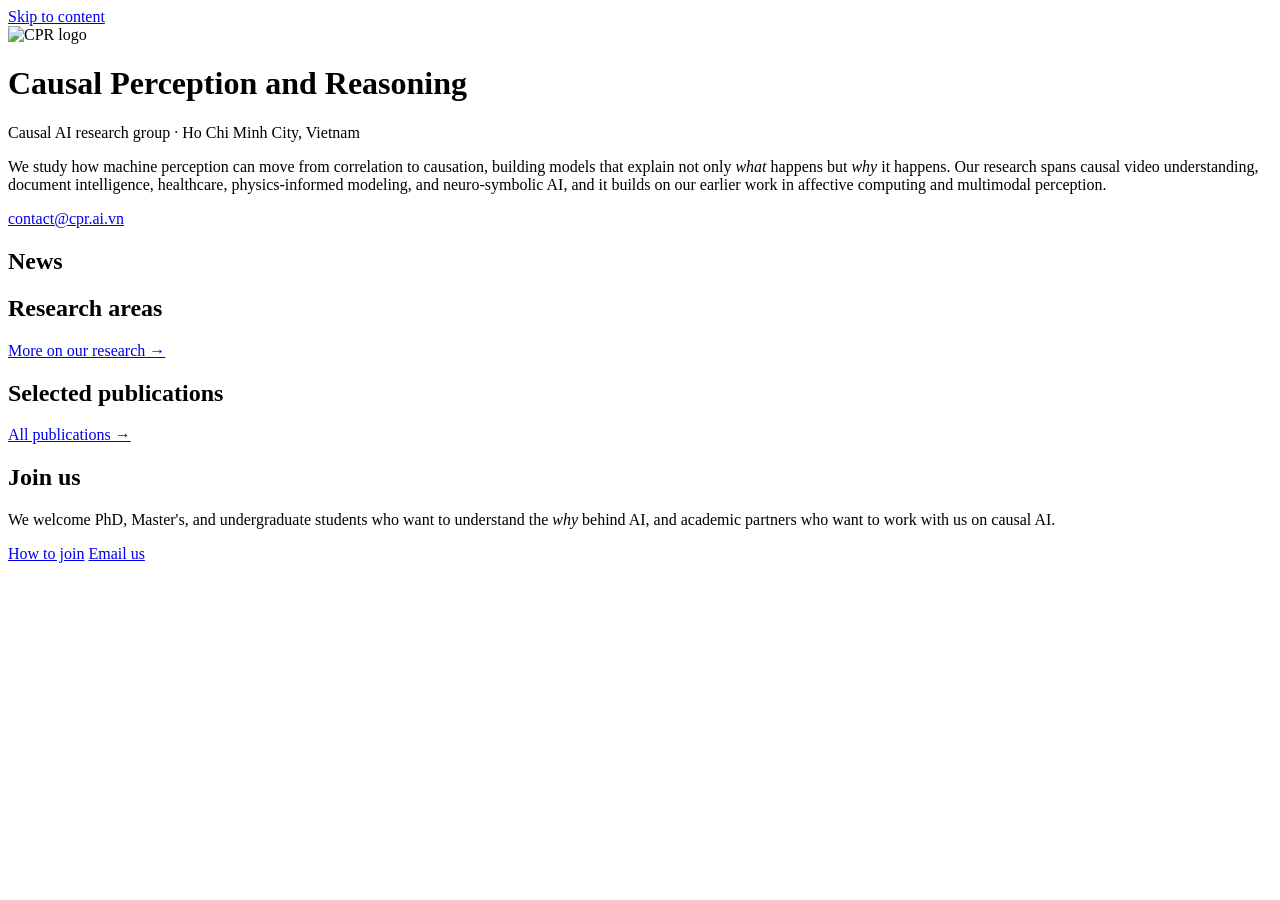
==== index.html @ 3e9b97c7 "Open the site to search engines; add Scholar tags and code links - Remove noindex from the seven pub" ====
<!DOCTYPE html>
<html lang="en">

<head>
    <meta charset="UTF-8">
    <meta name="viewport" content="width=device-width, initial-scale=1.0">
    <meta name="theme-color" content="#f6f8fb" media="(prefers-color-scheme: light)">
    <meta name="theme-color" content="#0c1420" media="(prefers-color-scheme: dark)">

    <!-- Set theme before paint to avoid a flash of the wrong theme -->
    <script>
        (function () {
            try {
                var t = localStorage.getItem('cprl-theme') ||
                    (matchMedia('(prefers-color-scheme: dark)').matches ? 'dark' : 'light');
                document.documentElement.setAttribute('data-theme', t);
            } catch (e) {}
        })();
    </script>

    <title>CPR — Causal Perception and Reasoning Research Group</title>
    <meta name="description" content="CPR is a research group in Ho Chi Minh City, Vietnam, moving AI beyond correlation-based perception to causal reasoning.">
    <link rel="canonical" href="https://cpr.ai.vn/index.html">

    <!-- Open Graph / Twitter -->
    <meta property="og:type" content="website">
    <meta property="og:site_name" content="CPR — Causal Perception and Reasoning">
    <meta property="og:title" content="CPR — Causal Perception and Reasoning Research Group">
    <meta property="og:description" content="CPR is a research group in Ho Chi Minh City, Vietnam, moving AI beyond correlation-based perception to causal reasoning.">
    <meta property="og:url" content="https://cpr.ai.vn/index.html">
    <meta property="og:image" content="https://cpr.ai.vn/banner.jpg">
    <meta property="og:image:alt" content="Causal Perception and Reasoning research group">
    <meta name="twitter:card" content="summary_large_image">
    <meta name="twitter:title" content="CPR — Causal Perception and Reasoning Research Group">
    <meta name="twitter:description" content="CPR is a research group in Ho Chi Minh City, Vietnam, moving AI beyond correlation-based perception to causal reasoning.">
    <meta name="twitter:image" content="https://cpr.ai.vn/banner.jpg">

    <!-- Fonts -->
    <link rel="preconnect" href="https://fonts.googleapis.com">
    <link rel="preconnect" href="https://fonts.gstatic.com" crossorigin>
    <link rel="stylesheet"
        href="https://fonts.googleapis.com/css2?family=Lato:wght@400;700;900&family=Roboto+Mono:wght@400;500&display=swap">

    <!-- Styles -->
    <link rel="stylesheet" href="/css/variables.css">
    <link rel="stylesheet" href="/css/base.css">
    <link rel="stylesheet" href="/css/layout.css">
    <link rel="stylesheet" href="/css/components.css">
    <noscript><style>.fade-in{opacity:1;transform:none}</style></noscript>
    <link rel="icon" type="image/svg+xml" href="/favicon.svg">
    <link rel="icon" href="/favicon.ico">

    <!-- Structured data -->
    <script type="application/ld+json">
    {
        "@context": "https://schema.org",
        "@type": "Organization",
        "name": "Causal Perception and Reasoning (CPR)",
        "url": "https://cpr.ai.vn/",
        "logo": "https://cpr.ai.vn/logo.png",
        "description": "A research group based in Ho Chi Minh City, Vietnam, moving AI beyond correlation-based perception to causal reasoning.",
        "email": "contact@cpr.ai.vn",
        "location": { "@type": "Place", "address": "Ho Chi Minh City, Vietnam" }
    }
    </script>
</head>

<body data-page="home">
    <a href="#main-content" class="skip-link">Skip to content</a>
    <script src="/js/site.js"></script>

    <main id="main-content">
        <div class="container">

            <!-- Intro -->
            <header class="about hero-band fade-in">
                <div class="about__media">
                    <div class="about__logo"><img src="/logo.svg" alt="CPR logo"></div>
                </div>
                <div class="about__body">
                    <h1 class="about__name">Causal Perception and Reasoning</h1>
                    <p class="about__tag">Causal AI research group &middot; Ho Chi Minh City, Vietnam</p>
                    <p class="about__lede">We study how machine perception can move from correlation to causation, building models that explain not only <em>what</em> happens but <em>why</em> it happens. Our research spans causal video understanding, document intelligence, healthcare, physics-informed modeling, and neuro-symbolic AI, and it builds on our earlier work in affective computing and multimodal perception.</p>
                    <div class="about__contacts">
                        <a href="mailto:contact@cpr.ai.vn">contact@cpr.ai.vn</a>
                    </div>
                </div>
            </header>

            <!-- News: content/news.md + newest papers + challenge wins -->
            <section class="section fade-in">
                <h2 class="section-label">News</h2>
                <div id="home-news"></div>
            </section>

            <!-- Research areas: content/research.md (summary field) -->
            <section class="section fade-in">
                <h2 class="section-label">Research areas</h2>
                <div class="card-grid card-grid--wide" id="home-areas"></div>
                <a class="section-cta" href="/research.html">More on our research &rarr;</a>
            </section>

            <!-- Selected publications: entries with "selected: yes" (hidden when none) -->
            <section class="section fade-in">
                <h2 class="section-label">Selected publications</h2>
                <div id="home-selected"></div>
                <a class="section-cta" href="/publications.html">All publications &rarr;</a>
            </section>

            <!-- Join -->
            <section class="section fade-in">
                <div class="join-cta">
                    <h2>Join us</h2>
                    <p>We welcome PhD, Master's, and undergraduate students who want to understand the <em>why</em> behind AI, and academic partners who want to work with us on causal AI.</p>
                    <div class="btn-row">
                        <a class="btn btn-primary btn-lg" href="/join.html">How to join</a>
                        <a class="btn btn-secondary btn-lg" href="mailto:contact@cpr.ai.vn">Email us</a>
                    </div>
                </div>
            </section>

        </div>
    </main>

    <script src="/js/content.js" defer></script>
    <script src="/js/ui.js" defer></script>
    <script src="/js/pages.js" defer></script>
</body>

</html>
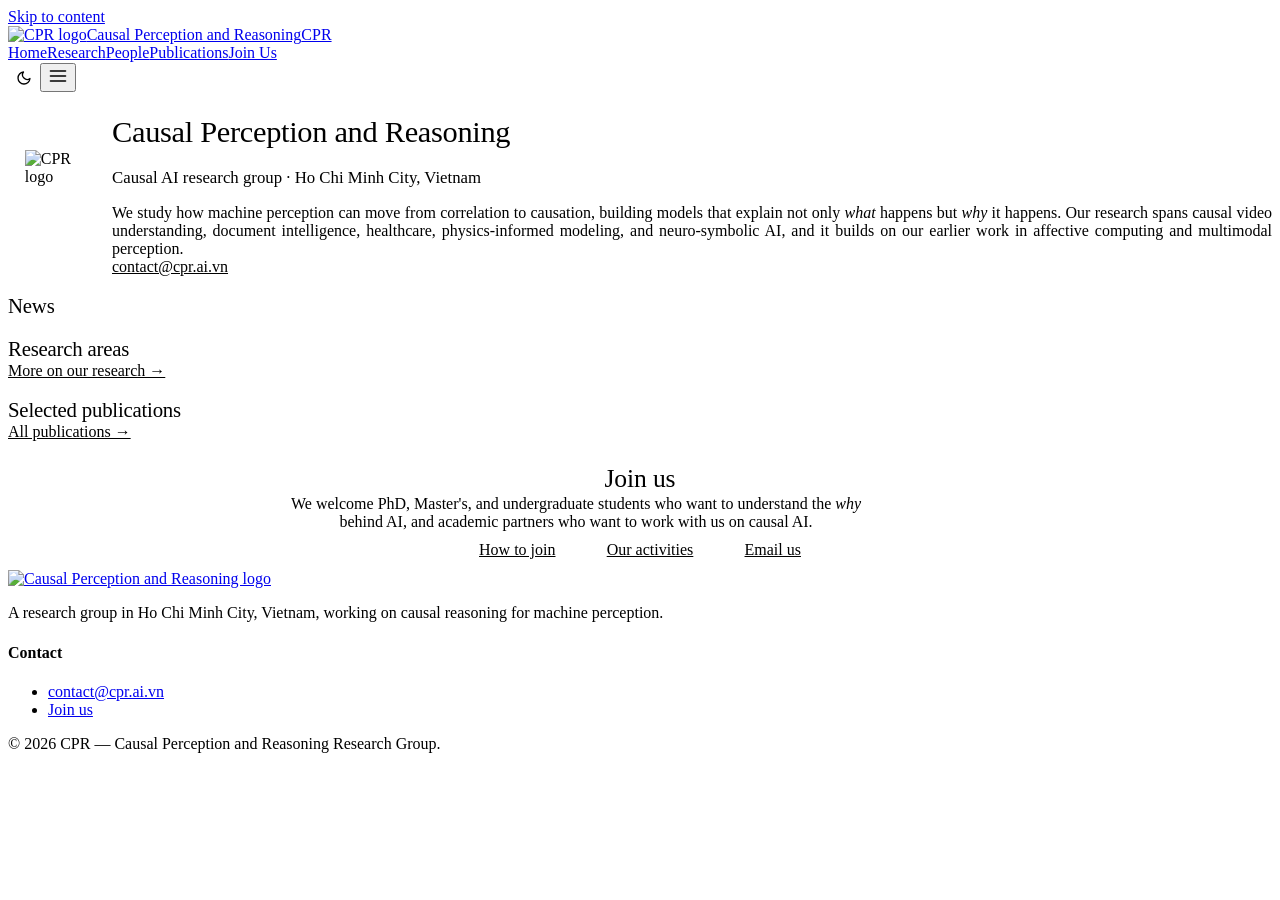
==== commit 6bcff2de: "Home: link the Join card to Activities - Home "Join us" card gains an "Our activities" button to   /" ====
--- a/index.html
+++ b/index.html
@@ -114,6 +114,7 @@
                     <p>We welcome PhD, Master's, and undergraduate students who want to understand the <em>why</em> behind AI, and academic partners who want to work with us on causal AI.</p>
                     <div class="btn-row">
                         <a class="btn btn-primary btn-lg" href="/join.html">How to join</a>
+                        <a class="btn btn-secondary btn-lg" href="/join.html#activities">Our activities</a>
                         <a class="btn btn-secondary btn-lg" href="mailto:contact@cpr.ai.vn">Email us</a>
                     </div>
                 </div>
--- a/css/components.css
+++ b/css/components.css
@@ -0,0 +1,455 @@
+/* ==========================================================
+   Components — the shared building blocks
+   ----------------------------------------------------------
+   Every page is assembled from these pieces (see js/ui.js):
+     page-header · section · card · entry-list / entry ·
+     dated-entry · tag-row (badges + link buttons) · chips ·
+     jump-nav · filter-bar · person · steps · faq · cta
+   Page-specific blocks (profile, paper page, figures) follow.
+   Uses tokens from variables.css only.
+   ========================================================== */
+
+/* ── Type scale ─────────────────────────────────────── */
+h1 { font-family: var(--font-display); font-size: 1.9rem; font-weight: var(--font-weight-bold); letter-spacing: -0.01em; line-height: 1.2; }
+h2 { font-family: var(--font-display); font-size: 1.35rem; font-weight: var(--font-weight-bold); letter-spacing: -0.005em; line-height: 1.25; }
+h3 { font-family: var(--font-display); font-size: 1.05rem; font-weight: var(--font-weight-semibold); line-height: 1.35; }
+
+/* ── Reveal on scroll (site.js adds .visible) ───────── */
+.fade-in { opacity: 0; transform: translateY(10px); transition: opacity 0.5s ease, transform 0.5s ease; }
+.fade-in.visible { opacity: 1; transform: none; }
+@media (prefers-reduced-motion: reduce) { .fade-in { opacity: 1; transform: none; } }
+
+.is-hidden { display: none !important; }
+
+/* ── Page header + sections ─────────────────────────── */
+main { padding-bottom: var(--spacing-8); }
+.page-header { margin: var(--spacing-10) 0 var(--spacing-6); }
+.page-header h1 { margin-bottom: var(--spacing-2); }
+.page-header p { color: var(--color-text-muted); max-width: 46rem; }
+
+.section { margin-top: var(--spacing-12); }
+.section[id] { scroll-margin-top: 4.5rem; }
+.section-label {
+    font-size: 1.3rem; font-weight: var(--font-weight-bold); letter-spacing: -0.01em;
+    color: var(--color-text-primary);
+    margin-bottom: var(--spacing-5); padding-bottom: var(--spacing-2);
+    border-bottom: 1px solid var(--color-border);
+    scroll-margin-top: 4.5rem;
+}
+.subhead {
+    font-family: var(--font-mono); font-size: var(--font-size-xs); font-weight: var(--font-weight-medium);
+    text-transform: uppercase; letter-spacing: var(--letter-spacing-wide);
+    color: var(--color-text-muted); margin: var(--spacing-6) 0 var(--spacing-1);
+}
+.section-cta { display: inline-block; margin-top: var(--spacing-4); font-size: var(--font-size-caption); color: var(--color-accent-text); }
+.prose { color: var(--color-text-secondary); line-height: var(--line-height-relaxed); max-width: 46rem; }
+.prose p { margin-bottom: var(--spacing-4); }
+.prose p:last-child { margin-bottom: 0; }
+.meta-line { font-size: var(--font-size-caption); color: var(--color-text-muted); margin-top: var(--spacing-3); }
+.meta-label {
+    font-family: var(--font-mono); font-size: var(--font-size-xs); text-transform: uppercase;
+    letter-spacing: var(--letter-spacing-wide); color: var(--color-accent-text); margin-right: var(--spacing-2);
+}
+.meta-line strong { color: var(--color-text-primary); font-weight: var(--font-weight-semibold); }
+.empty-note { color: var(--color-text-muted); font-size: var(--font-size-caption); }
+
+/* ── Buttons ────────────────────────────────────────── */
+.btn {
+    display: inline-flex; align-items: center; gap: var(--spacing-2);
+    padding: 0.5rem 1rem; border-radius: var(--radius-md);
+    font-size: var(--font-size-caption); font-weight: var(--font-weight-semibold);
+    border: 1px solid var(--color-border); cursor: pointer; transition: all var(--transition-base);
+}
+.btn-primary { background: var(--color-accent); color: var(--color-on-accent); border-color: var(--color-accent); }
+.btn-primary:hover { background: var(--color-accent-hover); color: var(--color-on-accent); }
+.btn-secondary { background: var(--color-surface); color: var(--color-text-primary); }
+.btn-secondary:hover { border-color: var(--color-accent); color: var(--color-accent-text); }
+.btn-lg { padding: 0.68rem 1.6rem; font-size: var(--font-size-body); }
+.btn-row { display: flex; flex-wrap: wrap; justify-content: center; gap: var(--spacing-3); }
+
+/* Small outlined link button (Paper, Code, Profile, ...) */
+.btn-link { font-size: var(--font-size-small); border: 1px solid var(--color-border); border-radius: var(--radius-sm); padding: 2px 9px; color: var(--color-accent-text); white-space: nowrap; }
+.btn-link:hover { background: var(--color-accent-glow); text-decoration: none; }
+
+/* ── Badges, tag rows, chips ────────────────────────── */
+.badge {
+    display: inline-flex; align-items: center;
+    font-family: var(--font-mono); font-size: var(--font-size-xs); font-weight: var(--font-weight-medium);
+    padding: 2px 8px; border-radius: var(--radius-sm);
+    border: 1px solid color-mix(in srgb, var(--color-accent) 40%, var(--color-border));
+    color: var(--color-accent-text); background: transparent;
+}
+.badge--muted { color: var(--color-text-muted); border-color: var(--color-border); }
+.badge--winner { color: var(--color-on-accent); background: var(--color-accent); border-color: var(--color-accent); }
+
+.tag-row { display: flex; flex-wrap: wrap; align-items: center; gap: var(--spacing-2); margin-top: var(--spacing-2); }
+.tag-row--tight { margin: 0 0 4px; }
+.tag-row--center { justify-content: center; margin-top: var(--spacing-3); }
+
+.chips { display: flex; flex-wrap: wrap; gap: var(--spacing-2); }
+.chip {
+    display: inline-flex; align-items: center; padding: 5px 12px;
+    border-radius: var(--radius-full); background: var(--color-surface);
+    border: 1px solid var(--color-border); font-size: var(--font-size-caption);
+    color: var(--color-text-secondary);
+}
+
+/* ── Cards ──────────────────────────────────────────── */
+.card-grid { display: grid; grid-template-columns: repeat(auto-fill, minmax(13rem, 1fr)); gap: var(--spacing-4); }
+.card-grid--wide { grid-template-columns: repeat(auto-fill, minmax(15rem, 1fr)); }
+.card-grid--two { grid-template-columns: repeat(auto-fill, minmax(18rem, 1fr)); }
+.card {
+    border: 1px solid var(--color-border); border-radius: var(--radius-md);
+    padding: var(--spacing-5); background: var(--color-surface);
+    transition: border-color var(--transition-base), transform var(--transition-base), box-shadow var(--transition-base);
+}
+.card h3 { margin-bottom: 4px; }
+.card p { font-size: var(--font-size-caption); color: var(--color-text-muted); }
+.card--link { display: block; color: inherit; text-decoration: none; }
+.card--link:hover { border-color: var(--color-accent); text-decoration: none; }
+.card--link:hover h3 { color: var(--color-accent-text); }
+.area-card { padding: var(--spacing-4); }
+
+/* ── Entry lists (publications, awards, news, CV) ───── */
+.entry-list { display: flex; flex-direction: column; list-style: none; }
+.entry { padding: var(--spacing-4) 0; border-bottom: 1px solid var(--color-border); }
+.entry:last-child { border-bottom: 0; }
+.entry--compact { display: flex; flex-wrap: wrap; justify-content: space-between; gap: var(--spacing-1) var(--spacing-4); padding: var(--spacing-3) 0; }
+.entry__title { font-size: var(--font-size-body); font-weight: var(--font-weight-semibold); color: var(--color-text-primary); margin-bottom: 2px; }
+.entry__title a { color: inherit; }
+.entry__title a:hover, .entry__title a:focus-visible { color: var(--color-accent-text); }
+.entry__people { font-size: var(--font-size-caption); color: var(--color-text-muted); }
+.entry__people strong { color: var(--color-text-primary); font-weight: var(--font-weight-semibold); }
+.entry__venue { font-size: var(--font-size-caption); color: var(--color-text-secondary); }
+.entry__note { font-size: var(--font-size-caption); color: var(--color-text-muted); margin-top: 4px; }
+
+.entry-group { margin-bottom: var(--spacing-8); scroll-margin-top: 4.5rem; }
+.entry-group__title { font-size: 1.15rem; font-weight: var(--font-weight-bold); color: var(--color-text-primary); margin-bottom: var(--spacing-1); }
+
+/* Date column + body: news and awards */
+.dated-entry { display: flex; gap: var(--spacing-4); padding: var(--spacing-3) 0; }
+.dated-entry.entry { padding: var(--spacing-4) 0; }
+.dated-entry__date { flex: 0 0 5.5rem; color: var(--color-text-muted); font-size: var(--font-size-caption); font-variant-numeric: tabular-nums; padding-top: 2px; }
+.dated-entry__body { flex: 1; min-width: 0; }
+.news__kind {
+    display: block; font-family: var(--font-mono); font-size: var(--font-size-xs);
+    text-transform: uppercase; letter-spacing: var(--letter-spacing-wide); color: var(--color-accent-text); margin-bottom: 2px;
+}
+@media (max-width: 480px) {
+    .dated-entry { flex-direction: column; gap: 2px; }
+    .dated-entry__date { flex: none; }
+}
+
+/* ── Jump nav (chips; a sticky sidebar on wide screens) ─ */
+.jump-nav ul { display: flex; flex-wrap: wrap; gap: var(--spacing-2); list-style: none; }
+.jump-nav a {
+    display: block; padding: 3px 10px; font-size: var(--font-size-caption); font-variant-numeric: tabular-nums;
+    color: var(--color-text-muted); border: 1px solid var(--color-border); border-radius: var(--radius-sm);
+}
+.jump-nav a:hover, .jump-nav a.is-active { color: var(--color-accent-text); border-color: var(--color-accent); text-decoration: none; }
+.jump-nav a.is-active { font-weight: var(--font-weight-semibold); }
+
+.side-layout { display: grid; grid-template-columns: minmax(0, 1fr); gap: var(--spacing-5); }
+/* On narrow screens the filter bar does the job; skip the long year list */
+@media (max-width: 819px) { .jump-nav--side { display: none; } }
+@media (min-width: 820px) {
+    .side-layout { grid-template-columns: 7.5rem minmax(0, 1fr); gap: var(--spacing-8); align-items: start; }
+    .jump-nav--side { position: sticky; top: 4.75rem; }
+    .jump-nav--side ul { flex-direction: column; flex-wrap: nowrap; gap: 2px; }
+    .jump-nav--side a { border: 0; border-left: 2px solid transparent; border-radius: 0; }
+    .jump-nav--side a:hover, .jump-nav--side a.is-active { border-left-color: var(--color-accent); }
+}
+.pub-wide { max-width: 62rem; }
+
+/* ── Filter bar ─────────────────────────────────────── */
+.filter-bar { display: flex; flex-wrap: wrap; align-items: center; gap: var(--spacing-3); margin-bottom: var(--spacing-6); padding-bottom: var(--spacing-4); border-bottom: 1px solid var(--color-border); }
+.filter-group { display: inline-flex; flex-wrap: wrap; gap: var(--spacing-2); }
+.filter-btn { font-size: var(--font-size-caption); padding: 3px 10px; border: 1px solid var(--color-border); border-radius: var(--radius-sm); background: var(--color-surface); color: var(--color-text-secondary); cursor: pointer; }
+.filter-btn[aria-pressed="true"] { background: var(--color-accent); border-color: var(--color-accent); color: var(--color-on-accent); }
+.filter-year { font-size: var(--font-size-caption); color: var(--color-text-muted); display: inline-flex; align-items: center; gap: var(--spacing-2); }
+.filter-year select { font-size: var(--font-size-caption); padding: 3px 8px; border: 1px solid var(--color-border); border-radius: var(--radius-sm); background: var(--color-surface); color: var(--color-text-primary); }
+.filter-count { margin-left: auto; font-size: var(--font-size-caption); color: var(--color-text-muted); }
+p.filter-count { margin: 0 0 var(--spacing-3); }
+
+/* ── People ─────────────────────────────────────────── */
+.person { display: flex; flex-direction: column; align-items: center; text-align: center; }
+.person:hover { border-color: var(--color-accent); transform: translateY(-2px); box-shadow: var(--shadow-sm); }
+.person__name { font-size: var(--font-size-body); margin: 0; }
+.person__name a { color: inherit; }
+.person__name a:hover { color: var(--color-accent-text); }
+.person__role { margin-top: 2px; }
+.card .person__interests { margin-top: var(--spacing-2); color: var(--color-text-secondary); }
+.avatar {
+    width: 4rem; height: 4rem; border-radius: var(--radius-full); object-fit: cover;
+    margin: 0 auto var(--spacing-3); flex: 0 0 auto;
+}
+.avatar--initials {
+    display: flex; align-items: center; justify-content: center;
+    background: var(--color-accent-glow); color: var(--color-accent-text); font-weight: var(--font-weight-bold);
+}
+.card-grid--lead { grid-template-columns: minmax(0, 20rem); }
+.person--lead { border-color: var(--color-accent); box-shadow: inset 0 0 0 1px var(--color-accent); }
+.person--lead .avatar { width: 5rem; height: 5rem; font-size: 1.2rem; }
+.person--lead .avatar--initials { background: var(--color-accent); color: var(--color-on-accent); }
+
+/* ── Research areas ─────────────────────────────────── */
+.research-area { margin-top: var(--spacing-10); scroll-margin-top: 4.5rem; }
+.research-area:target .section-label { color: var(--color-accent-text); border-bottom-color: var(--color-accent); }
+
+/* ── Join: steps + FAQ ──────────────────────────────── */
+.steps { list-style: none; counter-reset: step; display: flex; flex-direction: column; gap: var(--spacing-4); }
+.steps__item { counter-increment: step; position: relative; padding-left: 2.75rem; }
+.steps__item::before {
+    content: counter(step); position: absolute; left: 0; top: 0;
+    width: 1.9rem; height: 1.9rem; border-radius: var(--radius-full);
+    display: flex; align-items: center; justify-content: center;
+    background: var(--color-accent-glow); color: var(--color-accent-text); font-weight: var(--font-weight-bold); font-size: var(--font-size-caption);
+}
+.steps__item h3 { margin-bottom: 2px; }
+.steps__item p, .faq__item p { color: var(--color-text-muted); font-size: var(--font-size-caption); }
+.faq { border-top: 1px solid var(--color-border); }
+.faq__item { border-bottom: 1px solid var(--color-border); padding: var(--spacing-3) 0; }
+.faq__item summary { cursor: pointer; font-weight: var(--font-weight-semibold); color: var(--color-text-primary); }
+.faq__item summary:hover { color: var(--color-accent-text); }
+.faq__item p { margin-top: var(--spacing-2); }
+
+/* ── Call-to-action card ────────────────────────────── */
+.join-cta {
+    max-width: 46rem; margin: 0 auto; text-align: center;
+    padding: var(--spacing-10) var(--spacing-8);
+    background: var(--color-accent-glow);
+    border: 1px solid color-mix(in srgb, var(--color-accent) 22%, var(--color-border));
+    border-radius: var(--radius-lg);
+}
+.join-cta h2 { font-size: 1.6rem; margin-bottom: var(--spacing-3); }
+.join-cta p { color: var(--color-text-secondary); max-width: 38rem; margin: 0 auto var(--spacing-6); }
+
+/* ── Theme toggle ───────────────────────────────────── */
+.theme-toggle {
+    display: inline-flex; align-items: center; justify-content: center;
+    width: 2rem; height: 2rem; border: 1px solid var(--color-border);
+    border-radius: var(--radius-sm); background: none; color: var(--color-text-secondary); cursor: pointer;
+}
+.theme-toggle:hover { color: var(--color-accent-text); border-color: var(--color-accent); }
+.theme-toggle .icon-sun { display: none; }
+.theme-toggle .icon-moon { display: block; }
+[data-theme="dark"] .theme-toggle .icon-sun { display: block; }
+[data-theme="dark"] .theme-toggle .icon-moon { display: none; }
+
+/* ── Back-to-top button ─────────────────────────────── */
+.back-to-top {
+    position: fixed; bottom: 1.5rem; right: 1.5rem; z-index: 50;
+    width: 2.75rem; height: 2.75rem; border-radius: var(--radius-full);
+    display: inline-flex; align-items: center; justify-content: center;
+    background: var(--color-surface); color: var(--color-text-primary);
+    border: 1px solid var(--color-border); box-shadow: var(--shadow-md);
+    cursor: pointer; opacity: 0; transform: translateY(8px); pointer-events: none;
+    transition: opacity var(--transition-base), transform var(--transition-base),
+        color var(--transition-base), border-color var(--transition-base);
+}
+.back-to-top.is-visible { opacity: 1; transform: none; pointer-events: auto; }
+.back-to-top:hover { color: var(--color-accent-text); border-color: var(--color-accent); }
+@media (prefers-reduced-motion: reduce) { .back-to-top { transition: opacity var(--transition-base); transform: none; } }
+
+/* ══ Page-specific blocks ═══════════════════════════════ */
+
+/* ── Intro block: home "about" + member profile hero ── */
+.about { display: flex; gap: var(--spacing-8); align-items: center; flex-wrap: wrap; margin: var(--spacing-12) 0 var(--spacing-4); }
+.about__media { flex: 0 0 auto; }
+
+/* Home intro band: a soft accent wash that runs edge to edge behind the
+   intro, with the causal-graph motif in the right-hand margin. The motif is
+   a mask, so it takes the theme accent; it only shows where the margin is
+   wide enough to keep it clear of the text. */
+main { overflow-x: clip; }
+.hero-band { position: relative; isolation: isolate; margin-top: 0; padding: var(--spacing-12) 0 var(--spacing-10); }
+.hero-band::before {
+    content: ""; position: absolute; z-index: -2; top: 0; bottom: 0; left: 50%;
+    width: 100vw; transform: translateX(-50%);
+    background: linear-gradient(180deg, var(--color-accent-glow), transparent);
+    border-bottom: 1px solid var(--color-border);
+}
+.hero-band::after {
+    content: ""; position: absolute; z-index: -1; top: 50%; left: calc(100% + 2rem);
+    width: min(17rem, calc((100vw - 100%) / 2 - 4rem)); aspect-ratio: 10 / 9;
+    transform: translateY(-50%);
+    background-color: var(--color-accent); opacity: 0.3;
+    -webkit-mask: url("/images/causal-graph.svg") center / contain no-repeat;
+    mask: url("/images/causal-graph.svg") center / contain no-repeat;
+    pointer-events: none;
+}
+[data-theme="dark"] .hero-band::after { opacity: 0.35; }
+@media (max-width: 1199px) { .hero-band::after { display: none; } }
+.about__logo {
+    width: 6.5rem; height: 6.5rem; border-radius: var(--radius-lg);
+    background: var(--color-accent-glow);
+    display: flex; align-items: center; justify-content: center;
+}
+.about__logo img { width: 4.4rem; height: 4.4rem; object-fit: contain; }
+/* The single-colour navy mark would vanish on the dark-navy ground;
+   render it white in dark theme (keys off the site's data-theme, not the OS). */
+[data-theme="dark"] .logo-img--header,
+[data-theme="dark"] .about__logo img { filter: brightness(0) invert(1); }
+.about__body { flex: 1; min-width: 16rem; }
+.about__name { margin-bottom: var(--spacing-1); }
+.about__alt { color: var(--color-text-muted); font-size: var(--font-size-caption); margin-top: 2px; }
+.about__tag { color: var(--color-text-muted); font-size: 1.05rem; margin-bottom: var(--spacing-4); }
+.about__body p { margin-bottom: var(--spacing-4); }
+@media (min-width: 640px) { .about__lede { text-align: justify; -webkit-hyphens: auto; hyphens: auto; } }
+.about__contacts { display: flex; flex-wrap: wrap; gap: var(--spacing-4); font-size: var(--font-size-caption); }
+.about__contacts a { color: var(--color-text-muted); }
+.about__contacts a:hover { color: var(--color-accent-text); }
+.profile-avatar {
+    width: 6rem; height: 6rem; border-radius: var(--radius-full);
+    background: var(--color-accent); color: var(--color-on-accent);
+    display: flex; align-items: center; justify-content: center;
+    font-family: var(--font-display); font-weight: var(--font-weight-bold);
+    font-size: 1.75rem; letter-spacing: 0.02em; object-fit: cover;
+}
+
+/* ── CV entries + teaching lists (member profiles) ──── */
+.cv-entry { display: flex; justify-content: space-between; gap: var(--spacing-4); }
+.cv-entry__role { font-weight: var(--font-weight-semibold); color: var(--color-text-primary); }
+.cv-entry__org { color: var(--color-text-secondary); font-size: var(--font-size-caption); margin-top: 3px; }
+.cv-entry__meta { flex: 0 0 auto; text-align: right; white-space: nowrap; color: var(--color-text-muted); font-size: var(--font-size-caption); font-variant-numeric: tabular-nums; }
+@media (max-width: 560px) {
+    .cv-entry { flex-direction: column; gap: 4px; }
+    .cv-entry__meta { text-align: left; order: -1; }
+}
+.teach-group { margin-bottom: var(--spacing-6); }
+.teach-group:last-child { margin-bottom: 0; }
+.teach-org { font-size: var(--font-size-body); font-weight: var(--font-weight-semibold); color: var(--color-text-primary); }
+.teach-level {
+    font-family: var(--font-mono); font-size: var(--font-size-xs); text-transform: uppercase;
+    letter-spacing: var(--letter-spacing-wide); color: var(--color-accent-text);
+    margin-top: var(--spacing-4); margin-bottom: var(--spacing-2);
+}
+.teach-list { list-style: none; margin-top: var(--spacing-2); display: grid; grid-template-columns: repeat(auto-fill, minmax(16rem, 1fr)); gap: 0 var(--spacing-6); }
+.teach-list li { padding: var(--spacing-2) 0; color: var(--color-text-secondary); font-size: var(--font-size-caption); border-bottom: 1px solid var(--color-border); }
+
+/* ── Paper page ─────────────────────────────────────── */
+.paper-lede { max-width: 60rem; }
+.paper-kicker { font-family: var(--font-mono); font-size: var(--font-size-xs); text-transform: uppercase; letter-spacing: var(--letter-spacing-wide); color: var(--color-accent-text); margin-bottom: var(--spacing-2); }
+.paper-authors { font-size: var(--font-size-lead); color: var(--color-text-secondary); margin-top: var(--spacing-4); }
+.paper-authors sup { color: var(--color-accent-text); font-weight: var(--font-weight-semibold); }
+.paper-affil { margin-top: var(--spacing-3); display: flex; flex-direction: column; gap: 3px; font-size: var(--font-size-small); font-style: italic; color: var(--color-text-muted); line-height: var(--line-height-snug); }
+.paper-affil sup { font-style: normal; color: var(--color-accent-text); font-weight: var(--font-weight-semibold); margin-right: var(--spacing-1); }
+.paper-venue { margin-top: var(--spacing-3); color: var(--color-text-muted); font-family: var(--font-mono); font-size: var(--font-size-caption); }
+.paper-actions { display: flex; flex-wrap: wrap; gap: var(--spacing-3); margin-top: var(--spacing-6); }
+.paper-prose { max-width: 60rem; }
+@media (min-width: 640px) { .paper-prose { text-align: justify; -webkit-hyphens: auto; hyphens: auto; } }
+.paper-section .arch-figure + .arch-figure { margin-top: var(--spacing-8); }
+.paper-cite { color: var(--color-text-secondary); font-size: var(--font-size-lead); margin-top: var(--spacing-2); }
+.bibtex { max-width: 60rem; margin-top: var(--spacing-5); background: var(--color-surface); border: 1px solid var(--color-border); border-radius: var(--radius-md); padding: var(--spacing-5); overflow-x: auto; }
+.bibtex pre { font-family: var(--font-mono); font-size: var(--font-size-caption); line-height: var(--line-height-normal); color: var(--color-text-primary); white-space: pre; }
+
+/* ── 404 ────────────────────────────────────────────── */
+.error-page { text-align: center; padding: var(--spacing-24) 0 var(--spacing-12); }
+.error-page h1 { font-size: 4rem; color: var(--color-accent-text); }
+.error-page h2 { margin: var(--spacing-2) 0 var(--spacing-3); }
+.error-page p { color: var(--color-text-muted); margin-bottom: var(--spacing-6); }
+
+/* ══ Architecture figures + lightbox (used by the paper page) ══ */
+/* Theme-aware SVG diagrams for paper pages (tap to enlarge via lightbox.js) */
+/* All visual props are scoped under .arch-figure and driven by theme
+   tokens, so the inlined diagrams adapt to the light/dark toggle. */
+.arch-figure {
+    width: 100%;
+    margin-top: var(--spacing-6);
+    border: 1px solid var(--color-border);
+    border-radius: var(--radius-lg);
+    background: var(--color-surface-alt);
+    padding: var(--spacing-4);
+    box-shadow: var(--shadow-sm);
+}
+
+.arch-figure { cursor: zoom-in; }
+
+.arch-figcaption {
+    display: flex;
+    flex-wrap: wrap;
+    gap: var(--spacing-2);
+    align-items: baseline;
+    font-family: var(--font-mono);
+    font-size: var(--font-size-caption);
+    color: var(--color-accent-2-text);
+    margin-bottom: var(--spacing-3);
+}
+
+.arch-figcaption__hint {
+    color: var(--color-text-muted);
+    margin-left: auto;
+}
+
+/* Enlarged view */
+.arch-lightbox {
+    position: fixed;
+    inset: 0;
+    z-index: var(--z-modal);
+    background: var(--color-overlay);
+    display: flex;
+    align-items: center;
+    justify-content: center;
+    padding: var(--spacing-6);
+}
+
+.arch-lightbox__inner {
+    cursor: default;
+    margin: 0;
+    max-width: min(1100px, 96vw);
+    max-height: 92vh;
+    overflow: auto;
+}
+
+.arch-lightbox__close {
+    position: absolute;
+    top: var(--spacing-4);
+    right: var(--spacing-4);
+    width: 2.5rem;
+    height: 2.5rem;
+    border-radius: var(--radius-full);
+    border: 1px solid var(--color-border);
+    background: var(--color-surface);
+    color: var(--color-text-primary);
+    font-size: var(--font-size-lead);
+    line-height: 1;
+    cursor: pointer;
+}
+
+.arch-lightbox__close:hover {
+    border-color: var(--color-accent);
+}
+
+.arch-figure svg { display: block; width: 100%; height: auto; }
+.arch-figure text { font-family: var(--font-family); }
+
+.arch-figure .a-grid { fill: var(--color-border); opacity: 0.55; }
+.arch-figure .a-bg { fill: var(--color-background); }
+.arch-figure .a-box { fill: var(--color-surface); stroke: var(--color-border); stroke-width: 1.5; }
+.arch-figure .a-accent { fill: var(--color-background); stroke: var(--color-accent); stroke-width: 2; }
+.arch-figure .a-metric { fill: var(--color-background); stroke: var(--color-accent-2); stroke-width: 2; }
+.arch-figure .a-panel { fill: var(--color-surface-sunken); stroke: var(--color-border); stroke-width: 1.5; }
+.arch-figure .a-chip { fill: var(--color-surface); stroke: var(--color-border); }
+.arch-figure .a-doc { fill: var(--color-background); stroke: var(--color-border); stroke-width: 1.5; }
+.arch-figure .a-cell { fill: none; stroke: var(--color-border); stroke-width: 1.5; }
+.arch-figure .a-frame { fill: var(--color-background); stroke: var(--color-accent); stroke-width: 1.5; }
+.arch-figure .a-edge { fill: none; stroke: var(--color-accent-2); stroke-width: 2.5; }
+.arch-figure .a-cedge { fill: none; stroke: var(--color-accent); stroke-width: 2.5; }
+.arch-figure .a-arrow { fill: var(--color-accent-2); }
+.arch-figure .a-arrow-c { fill: var(--color-accent); }
+.arch-figure .a-node { fill: var(--color-accent); }
+.arch-figure .a-rnode { fill: var(--color-accent-2); }
+.arch-figure .a-gstroke { fill: none; stroke: var(--color-accent); stroke-width: 2; }
+.arch-figure .a-line { fill: none; stroke: var(--color-border); }
+.arch-figure .a-track { fill: var(--color-border); }
+.arch-figure .a-barem { fill: var(--color-accent-2); }
+.arch-figure .a-bariou { fill: var(--color-accent); }
+.arch-figure .a-ttl { font-family: var(--font-display); fill: var(--color-text-primary); font-size: 1.4rem; font-weight: 800; }
+.arch-figure .a-kick { font-family: var(--font-mono); fill: var(--color-accent-2-text); font-size: 0.8rem; letter-spacing: 0.16em; }
+.arch-figure .a-lab { fill: var(--color-text-primary); font-size: 0.94rem; font-weight: 600; }
+.arch-figure .a-sub { fill: var(--color-text-secondary); font-size: 0.78rem; }
+.arch-figure .a-mono { font-family: var(--font-mono); fill: var(--color-text-muted); font-size: 0.72rem; }
+.arch-figure .a-nlab { fill: var(--color-on-accent); font-family: var(--font-mono); font-size: 0.72rem; font-weight: 700; }
+.arch-figure .a-em { fill: var(--color-accent-text); font-weight: 700; }
+.arch-figure .a-mt { fill: var(--color-accent-2-text); }
+.arch-figure .a-mt2 { fill: var(--color-accent-2-text); font-weight: 700; }
